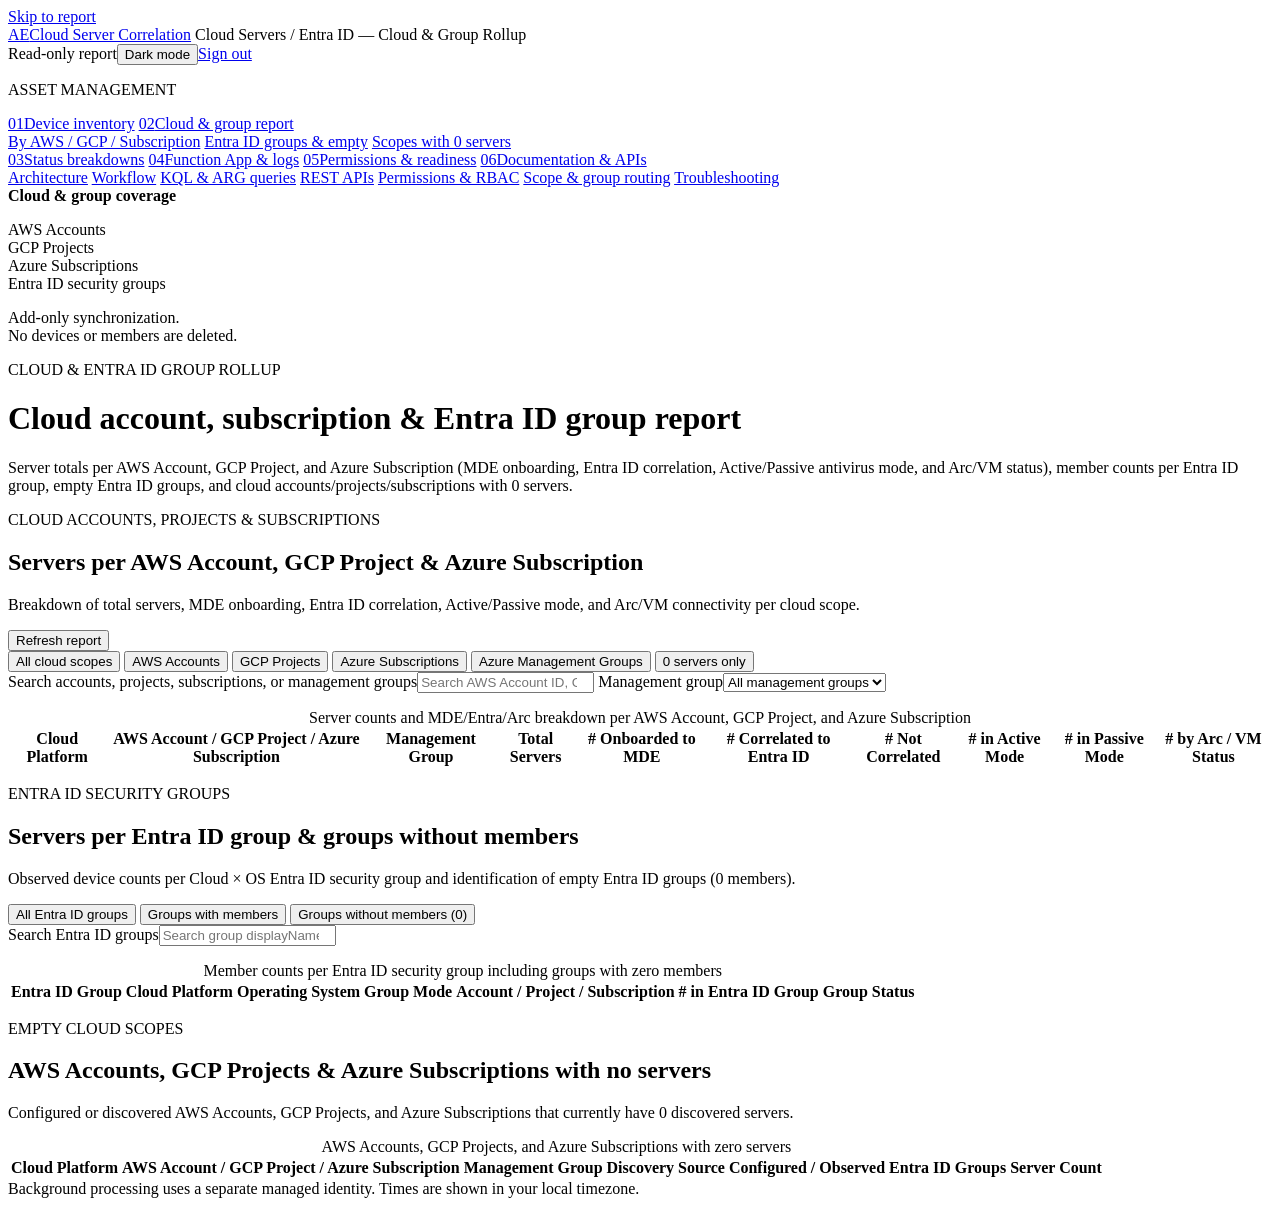
==== entragroup-sync/report/www/coverage.html @ 7be6ce7a "entraid-devicesync" ====
<!doctype html>
<html lang="en">
<head>
  <meta charset="utf-8">
  <meta name="viewport" content="width=device-width,initial-scale=1">
  <title>Cloud &amp; Entra ID group report — Cloud Server Correlation</title>
  <script src="/theme.js"></script>
  <link rel="stylesheet" href="/style.css">
  <script src="/coverage.js" defer></script>
</head>
<body>
  <a class="skip-link" href="#coverage-main">Skip to report</a>
  <header class="app-bar">
    <a class="app-brand" href="/"><span class="brand-mark" aria-hidden="true">AE</span>Cloud Server Correlation</a>
    <span class="app-context">Cloud Servers / Entra ID — Cloud &amp; Group Rollup</span>
    <div class="actions"><span class="read-only">Read-only report</span><button id="theme-toggle" class="secondary theme-toggle" type="button" aria-label="Switch color theme">Dark mode</button><a href="/.auth/logout">Sign out</a></div>
  </header>
  <aside class="sidebar" aria-label="Report navigation">
    <p class="nav-heading">ASSET MANAGEMENT</p>
    <nav>
      <a href="/"><span aria-hidden="true">01</span>Device inventory</a>
      <a class="nav-current" href="/coverage.html" aria-current="page"><span aria-hidden="true">02</span>Cloud &amp; group report</a>
      <div class="nav-sub" role="group" aria-label="Cloud and group report sections">
        <a class="nav-child" href="#coverage-accounts">By AWS / GCP / Subscription</a>
        <a class="nav-child" href="#coverage-groups">Entra ID groups &amp; empty</a>
        <a class="nav-child" href="#coverage-empty-scopes">Scopes with 0 servers</a>
      </div>
      <a href="/#device-status"><span aria-hidden="true">03</span>Status breakdowns</a>
      <a href="/#processing-health"><span aria-hidden="true">04</span>Function App &amp; logs</a>
      <a href="/permissions.html"><span aria-hidden="true">05</span>Permissions &amp; readiness</a>
      <a href="/docs.html"><span aria-hidden="true">06</span>Documentation &amp; APIs</a>
      <div class="nav-sub" role="group" aria-label="Documentation sections">
        <a class="nav-child" href="/docs.html#doc-archify">Architecture</a>
        <a class="nav-child" href="/docs.html#doc-architecture">Workflow</a>
        <a class="nav-child" href="/docs.html#doc-queries">KQL &amp; ARG queries</a>
        <a class="nav-child" href="/docs.html#doc-apis">REST APIs</a>
        <a class="nav-child" href="/docs.html#doc-permissions">Permissions &amp; RBAC</a>
        <a class="nav-child" href="/docs.html#doc-scopes">Scope &amp; group routing</a>
        <a class="nav-child" href="/docs.html#doc-troubleshooting">Troubleshooting</a>
      </div>
    </nav>
    <div class="sidebar-note"><strong>Cloud &amp; group coverage</strong><p>AWS Accounts<br>GCP Projects<br>Azure Subscriptions<br>Entra ID security groups</p><span>Add-only synchronization.<br>No devices or members are deleted.</span></div>
  </aside>
  <main id="coverage-main" tabindex="-1">
    <div class="page-heading">
      <p class="eyebrow">CLOUD &amp; ENTRA ID GROUP ROLLUP</p>
      <h1 id="coverage-title">Cloud account, subscription &amp; Entra ID group report</h1>
      <p class="muted">Server totals per AWS Account, GCP Project, and Azure Subscription (MDE onboarding, Entra ID correlation, Active/Passive antivirus mode, and Arc/VM status), member counts per Entra ID group, empty Entra ID groups, and cloud accounts/projects/subscriptions with 0 servers.</p>
    </div>
    <p id="error" role="alert" hidden></p>
    <section id="coverage-summary" class="cards summary-metrics" aria-label="Coverage rollup summary"></section>
    <section id="coverage-accounts" class="panel function-panel" aria-labelledby="coverage-accounts-heading">
      <div class="function-header">
        <div>
          <p class="eyebrow">CLOUD ACCOUNTS, PROJECTS &amp; SUBSCRIPTIONS</p>
          <h2 id="coverage-accounts-heading">Servers per AWS Account, GCP Project &amp; Azure Subscription</h2>
          <p class="muted">Breakdown of total servers, MDE onboarding, Entra ID correlation, Active/Passive mode, and Arc/VM connectivity per cloud scope.</p>
        </div>
        <div class="function-header-actions">
          <button id="refresh-coverage" class="secondary" type="button">Refresh report</button>
          <span id="updated" class="muted"></span>
        </div>
      </div>
      <nav id="coverage-cloud-tabs" class="inventory-tabs coverage-tabs" aria-label="Filter cloud scopes">
        <button type="button" data-cloud-filter="all" aria-pressed="true">All cloud scopes</button>
        <button type="button" data-cloud-filter="AWS" aria-pressed="false">AWS Accounts</button>
        <button type="button" data-cloud-filter="GCP" aria-pressed="false">GCP Projects</button>
        <button type="button" data-cloud-filter="Azure" aria-pressed="false">Azure Subscriptions</button>
        <button type="button" data-cloud-filter="ManagementGroup" aria-pressed="false">Azure Management Groups</button>
        <button type="button" data-cloud-filter="empty" aria-pressed="false">0 servers only</button>
      </nav>
      <div class="filters">
        <label class="inventory-search">Search accounts, projects, subscriptions, or management groups<input id="coverage-account-search" type="search" placeholder="Search AWS Account ID, GCP Project ID, Azure Subscription, or Management Group..."></label>
        <label>Management group<select id="coverage-mg-filter"><option value="">All management groups</option></select></label>
      </div>
      <div class="table-caption"><p id="coverage-accounts-count" aria-live="polite"></p></div>
      <div class="table-wrap" tabindex="0" role="region" aria-label="Servers per AWS Account, GCP Project, and Azure Subscription">
        <table>
          <caption class="sr-only">Server counts and MDE/Entra/Arc breakdown per AWS Account, GCP Project, and Azure Subscription</caption>
          <thead>
            <tr>
              <th scope="col">Cloud Platform</th>
              <th scope="col">AWS Account / GCP Project / Azure Subscription</th>
              <th scope="col">Management Group</th>
              <th scope="col">Total Servers</th>
              <th scope="col"># Onboarded to MDE</th>
              <th scope="col"># Correlated to Entra ID</th>
              <th scope="col"># Not Correlated</th>
              <th scope="col"># in Active Mode</th>
              <th scope="col"># in Passive Mode</th>
              <th scope="col"># by Arc / VM Status</th>
            </tr>
          </thead>
          <tbody id="coverage-accounts-body"></tbody>
        </table>
      </div>
    </section>
    <section id="coverage-groups" class="panel function-panel" aria-labelledby="coverage-groups-heading">
      <div class="function-header">
        <div>
          <p class="eyebrow">ENTRA ID SECURITY GROUPS</p>
          <h2 id="coverage-groups-heading">Servers per Entra ID group &amp; groups without members</h2>
          <p class="muted">Observed device counts per Cloud &times; OS Entra ID security group and identification of empty Entra ID groups (0 members).</p>
        </div>
      </div>
      <nav id="coverage-group-tabs" class="inventory-tabs coverage-tabs" aria-label="Filter Entra ID groups">
        <button type="button" data-group-filter="all" aria-pressed="true">All Entra ID groups</button>
        <button type="button" data-group-filter="populated" aria-pressed="false">Groups with members</button>
        <button type="button" data-group-filter="empty" aria-pressed="false">Groups without members (0)</button>
      </nav>
      <div class="filters">
        <label class="inventory-search">Search Entra ID groups<input id="coverage-group-search" type="search" placeholder="Search group displayName, cloud, OS, mode, or account..."></label>
      </div>
      <div class="table-caption"><p id="coverage-groups-count" aria-live="polite"></p></div>
      <div class="table-wrap" tabindex="0" role="region" aria-label="Servers per Entra ID group">
        <table>
          <caption class="sr-only">Member counts per Entra ID security group including groups with zero members</caption>
          <thead>
            <tr>
              <th scope="col">Entra ID Group</th>
              <th scope="col">Cloud Platform</th>
              <th scope="col">Operating System</th>
              <th scope="col">Group Mode</th>
              <th scope="col">Account / Project / Subscription</th>
              <th scope="col"># in Entra ID Group</th>
              <th scope="col">Group Status</th>
            </tr>
          </thead>
          <tbody id="coverage-groups-body"></tbody>
        </table>
      </div>
    </section>
    <section id="coverage-empty-scopes" class="panel function-panel" aria-labelledby="coverage-empty-scopes-heading">
      <div class="function-header">
        <div>
          <p class="eyebrow">EMPTY CLOUD SCOPES</p>
          <h2 id="coverage-empty-scopes-heading">AWS Accounts, GCP Projects &amp; Azure Subscriptions with no servers</h2>
          <p class="muted">Configured or discovered AWS Accounts, GCP Projects, and Azure Subscriptions that currently have 0 discovered servers.</p>
        </div>
      </div>
      <div class="table-caption"><p id="coverage-empty-scopes-count" aria-live="polite"></p></div>
      <div class="table-wrap" tabindex="0" role="region" aria-label="Cloud scopes with zero servers">
        <table>
          <caption class="sr-only">AWS Accounts, GCP Projects, and Azure Subscriptions with zero servers</caption>
          <thead>
            <tr>
              <th scope="col">Cloud Platform</th>
              <th scope="col">AWS Account / GCP Project / Azure Subscription</th>
              <th scope="col">Management Group</th>
              <th scope="col">Discovery Source</th>
              <th scope="col">Configured / Observed Entra ID Groups</th>
              <th scope="col">Server Count</th>
            </tr>
          </thead>
          <tbody id="coverage-empty-scopes-body"></tbody>
        </table>
      </div>
    </section>
    <footer>Background processing uses a separate managed identity. Times are shown in your local timezone.</footer>
  </main>
  <div id="hover-popover" class="hover-popover" role="tooltip" hidden></div>
</body>
</html>
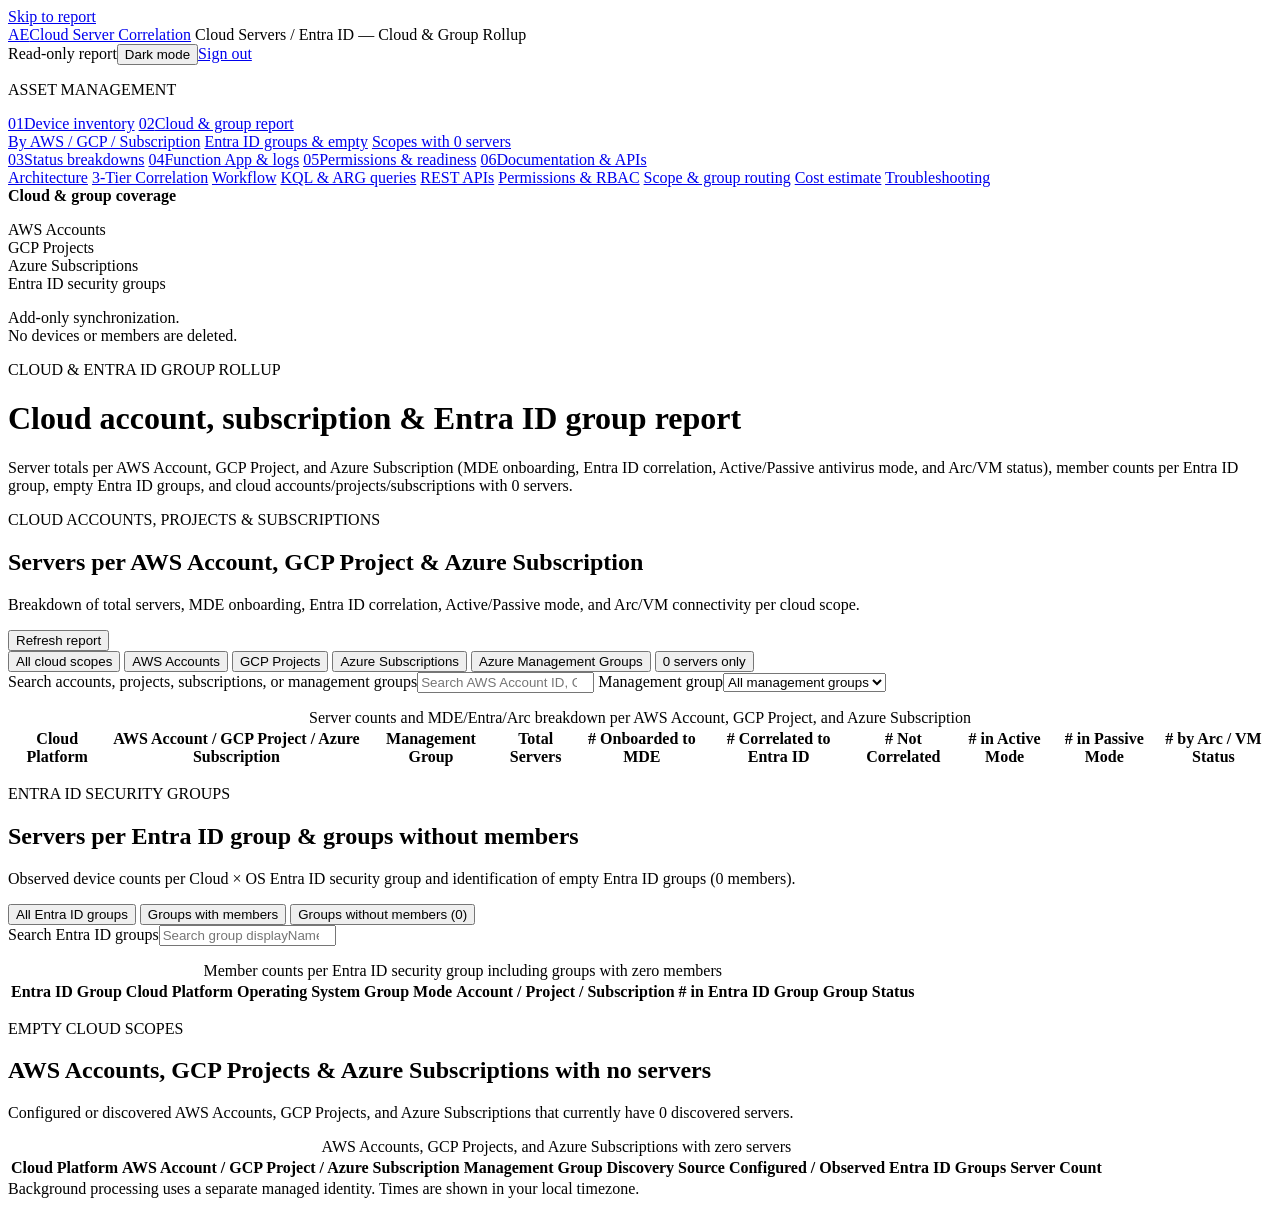
==== commit b040b453: "updated docs in web app" ====
--- a/entragroup-sync/report/www/coverage.html
+++ b/entragroup-sync/report/www/coverage.html
@@ -31,11 +31,13 @@
       <a href="/docs.html"><span aria-hidden="true">06</span>Documentation &amp; APIs</a>
       <div class="nav-sub" role="group" aria-label="Documentation sections">
         <a class="nav-child" href="/docs.html#doc-archify">Architecture</a>
+        <a class="nav-child" href="/docs.html#doc-correlation">3-Tier Correlation</a>
         <a class="nav-child" href="/docs.html#doc-architecture">Workflow</a>
         <a class="nav-child" href="/docs.html#doc-queries">KQL &amp; ARG queries</a>
         <a class="nav-child" href="/docs.html#doc-apis">REST APIs</a>
         <a class="nav-child" href="/docs.html#doc-permissions">Permissions &amp; RBAC</a>
         <a class="nav-child" href="/docs.html#doc-scopes">Scope &amp; group routing</a>
+        <a class="nav-child" href="/docs.html#doc-cost">Cost estimate</a>
         <a class="nav-child" href="/docs.html#doc-troubleshooting">Troubleshooting</a>
       </div>
     </nav>
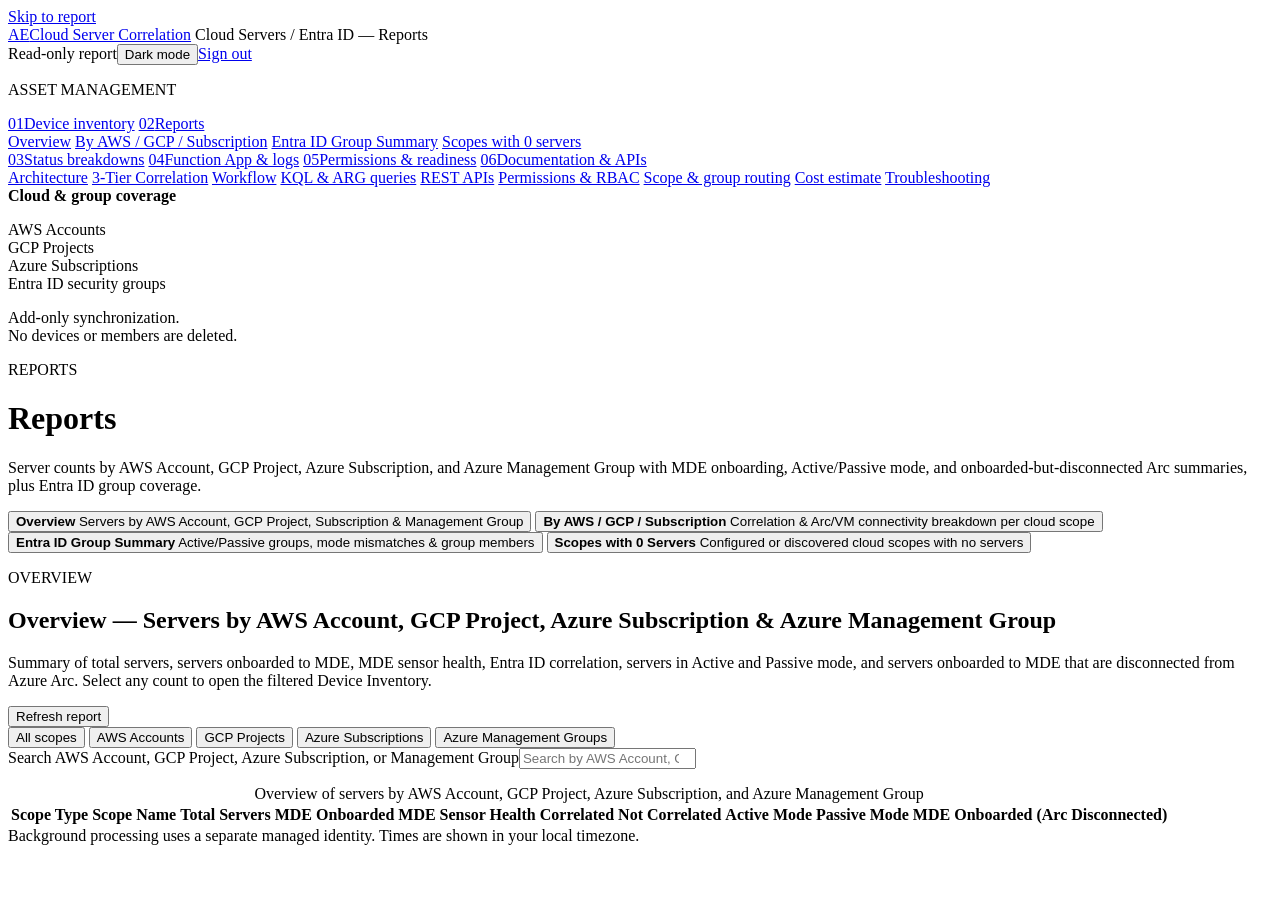
==== commit b5b5fb9b: "Updates to the site" ====
--- a/entragroup-sync/report/www/coverage.html
+++ b/entragroup-sync/report/www/coverage.html
@@ -3,26 +3,31 @@
 <head>
   <meta charset="utf-8">
   <meta name="viewport" content="width=device-width,initial-scale=1">
-  <title>Cloud &amp; Entra ID group report — Cloud Server Correlation</title>
-  <script src="/theme.js"></script>
-  <link rel="stylesheet" href="/style.css">
-  <script src="/coverage.js" defer></script>
+  <title>Reports — Cloud Server Correlation</title>
+  <script src="/theme.js?v=20261118d"></script>
+  <link rel="stylesheet" href="/style.css?v=20261118d">
+  <script src="/coverage.js?v=20261118d" defer></script>
 </head>
 <body>
   <a class="skip-link" href="#coverage-main">Skip to report</a>
   <header class="app-bar">
     <a class="app-brand" href="/"><span class="brand-mark" aria-hidden="true">AE</span>Cloud Server Correlation</a>
-    <span class="app-context">Cloud Servers / Entra ID — Cloud &amp; Group Rollup</span>
+    <span class="app-context">Cloud Servers / Entra ID — Reports</span>
+    <div id="header-mode-badges" class="header-mode-badges" aria-live="polite">
+      <span id="header-sync-mode" class="badge mode-pill" hidden></span>
+      <span id="header-group-mode" class="badge mode-pill" hidden></span>
+    </div>
     <div class="actions"><span class="read-only">Read-only report</span><button id="theme-toggle" class="secondary theme-toggle" type="button" aria-label="Switch color theme">Dark mode</button><a href="/.auth/logout">Sign out</a></div>
   </header>
   <aside class="sidebar" aria-label="Report navigation">
     <p class="nav-heading">ASSET MANAGEMENT</p>
     <nav>
       <a href="/"><span aria-hidden="true">01</span>Device inventory</a>
-      <a class="nav-current" href="/coverage.html" aria-current="page"><span aria-hidden="true">02</span>Cloud &amp; group report</a>
-      <div class="nav-sub" role="group" aria-label="Cloud and group report sections">
+      <a class="nav-current" href="/coverage.html" aria-current="page"><span aria-hidden="true">02</span>Reports</a>
+      <div class="nav-sub" role="group" aria-label="Reports sections">
+        <a class="nav-child" href="#coverage-mde-summary">Overview</a>
         <a class="nav-child" href="#coverage-accounts">By AWS / GCP / Subscription</a>
-        <a class="nav-child" href="#coverage-groups">Entra ID groups &amp; empty</a>
+        <a class="nav-child" href="#coverage-groups">Entra ID Group Summary</a>
         <a class="nav-child" href="#coverage-empty-scopes">Scopes with 0 servers</a>
       </div>
       <a href="/#device-status"><span aria-hidden="true">03</span>Status breakdowns</a>
@@ -45,22 +50,81 @@
   </aside>
   <main id="coverage-main" tabindex="-1">
     <div class="page-heading">
-      <p class="eyebrow">CLOUD &amp; ENTRA ID GROUP ROLLUP</p>
-      <h1 id="coverage-title">Cloud account, subscription &amp; Entra ID group report</h1>
-      <p class="muted">Server totals per AWS Account, GCP Project, and Azure Subscription (MDE onboarding, Entra ID correlation, Active/Passive antivirus mode, and Arc/VM status), member counts per Entra ID group, empty Entra ID groups, and cloud accounts/projects/subscriptions with 0 servers.</p>
+      <p class="eyebrow">REPORTS</p>
+      <h1 id="coverage-title">Reports</h1>
+      <p class="muted">Server counts by AWS Account, GCP Project, Azure Subscription, and Azure Management Group with MDE onboarding, Active/Passive mode, and onboarded-but-disconnected Arc summaries, plus Entra ID group coverage.</p>
     </div>
     <p id="error" role="alert" hidden></p>
     <section id="coverage-summary" class="cards summary-metrics" aria-label="Coverage rollup summary"></section>
-    <section id="coverage-accounts" class="panel function-panel" aria-labelledby="coverage-accounts-heading">
-      <div class="function-header">
-        <div>
-          <p class="eyebrow">CLOUD ACCOUNTS, PROJECTS &amp; SUBSCRIPTIONS</p>
-          <h2 id="coverage-accounts-heading">Servers per AWS Account, GCP Project &amp; Azure Subscription</h2>
-          <p class="muted">Breakdown of total servers, MDE onboarding, Entra ID correlation, Active/Passive mode, and Arc/VM connectivity per cloud scope.</p>
+    <nav id="coverage-section-tabs" class="section-card-tabs" role="tablist" aria-label="Report sections">
+      <button type="button" class="section-card-tab is-active" role="tab" aria-selected="true" data-section-tab="coverage-mde-summary">
+        <strong>Overview</strong>
+        <span>Servers by AWS Account, GCP Project, Subscription &amp; Management Group</span>
+      </button>
+      <button type="button" class="section-card-tab" role="tab" aria-selected="false" data-section-tab="coverage-accounts">
+        <strong>By AWS / GCP / Subscription</strong>
+        <span>Correlation &amp; Arc/VM connectivity breakdown per cloud scope</span>
+      </button>
+      <button type="button" class="section-card-tab" role="tab" aria-selected="false" data-section-tab="coverage-groups">
+        <strong>Entra ID Group Summary</strong>
+        <span>Active/Passive groups, mode mismatches &amp; group members</span>
+      </button>
+      <button type="button" class="section-card-tab" role="tab" aria-selected="false" data-section-tab="coverage-empty-scopes">
+        <strong>Scopes with 0 Servers</strong>
+        <span>Configured or discovered cloud scopes with no servers</span>
+      </button>
+    </nav>
+    <section id="coverage-mde-summary" class="panel function-panel" aria-labelledby="coverage-mde-summary-heading">
+      <div class="function-header">
+        <div>
+          <p class="eyebrow">OVERVIEW</p>
+          <h2 id="coverage-mde-summary-heading">Overview — Servers by AWS Account, GCP Project, Azure Subscription &amp; Azure Management Group</h2>
+          <p class="muted">Summary of total servers, servers onboarded to MDE, MDE sensor health, Entra ID correlation, servers in Active and Passive mode, and servers onboarded to MDE that are disconnected from Azure Arc. Select any count to open the filtered Device Inventory.</p>
         </div>
         <div class="function-header-actions">
           <button id="refresh-coverage" class="secondary" type="button">Refresh report</button>
           <span id="updated" class="muted"></span>
+        </div>
+      </div>
+      <div id="mde-report-summary" class="cards summary-metrics" aria-label="Overview posture summary"></div>
+      <nav id="mde-report-tabs" class="inventory-tabs coverage-tabs" aria-label="Filter Overview report by scope type">
+        <button type="button" data-mde-filter="all" aria-pressed="true">All scopes</button>
+        <button type="button" data-mde-filter="AWS" aria-pressed="false">AWS Accounts</button>
+        <button type="button" data-mde-filter="GCP" aria-pressed="false">GCP Projects</button>
+        <button type="button" data-mde-filter="Azure" aria-pressed="false">Azure Subscriptions</button>
+        <button type="button" data-mde-filter="Azure Management Group" aria-pressed="false">Azure Management Groups</button>
+      </nav>
+      <div class="filters">
+        <label class="inventory-search">Search AWS Account, GCP Project, Azure Subscription, or Management Group<input id="mde-report-search" type="search" placeholder="Search by AWS Account, GCP Project, Azure Subscription, or Management Group..."></label>
+      </div>
+      <div class="table-caption"><p id="mde-report-count" aria-live="polite"></p></div>
+      <div class="table-wrap" tabindex="0" role="region" aria-label="Overview by AWS Account, GCP Project, Azure Subscription, and Azure Management Group">
+        <table id="mde-report-table">
+          <caption class="sr-only">Overview of servers by AWS Account, GCP Project, Azure Subscription, and Azure Management Group</caption>
+          <thead>
+            <tr>
+              <th scope="col">Scope Type</th>
+              <th scope="col">Scope Name</th>
+              <th scope="col">Total Servers</th>
+              <th scope="col">MDE Onboarded</th>
+              <th scope="col">MDE Sensor Health</th>
+              <th scope="col">Correlated</th>
+              <th scope="col">Not Correlated</th>
+              <th scope="col">Active Mode</th>
+              <th scope="col">Passive Mode</th>
+              <th scope="col">MDE Onboarded (Arc Disconnected)</th>
+            </tr>
+          </thead>
+          <tbody id="mde-report-body"></tbody>
+        </table>
+      </div>
+    </section>
+    <section id="coverage-accounts" class="panel function-panel" aria-labelledby="coverage-accounts-heading" hidden>
+      <div class="function-header">
+        <div>
+          <p class="eyebrow">CLOUD ACCOUNTS, PROJECTS &amp; SUBSCRIPTIONS</p>
+          <h2 id="coverage-accounts-heading">Correlation &amp; status breakdown per cloud scope</h2>
+          <p class="muted">Breakdown of total servers, MDE onboarding, Entra ID correlation, Active/Passive mode, and Arc/VM connectivity per cloud scope.</p>
         </div>
       </div>
       <nav id="coverage-cloud-tabs" class="inventory-tabs coverage-tabs" aria-label="Filter cloud scopes">
@@ -77,34 +141,36 @@
       </div>
       <div class="table-caption"><p id="coverage-accounts-count" aria-live="polite"></p></div>
       <div class="table-wrap" tabindex="0" role="region" aria-label="Servers per AWS Account, GCP Project, and Azure Subscription">
-        <table>
+        <table id="coverage-accounts-table">
           <caption class="sr-only">Server counts and MDE/Entra/Arc breakdown per AWS Account, GCP Project, and Azure Subscription</caption>
           <thead>
             <tr>
               <th scope="col">Cloud Platform</th>
-              <th scope="col">AWS Account / GCP Project / Azure Subscription</th>
+              <th scope="col">Scope Name</th>
               <th scope="col">Management Group</th>
               <th scope="col">Total Servers</th>
-              <th scope="col"># Onboarded to MDE</th>
-              <th scope="col"># Correlated to Entra ID</th>
-              <th scope="col"># Not Correlated</th>
-              <th scope="col"># in Active Mode</th>
-              <th scope="col"># in Passive Mode</th>
-              <th scope="col"># by Arc / VM Status</th>
+              <th scope="col">MDE Onboarded</th>
+              <th scope="col">Correlated</th>
+              <th scope="col">Not Correlated</th>
+              <th scope="col">Active Mode</th>
+              <th scope="col">Passive Mode</th>
+              <th scope="col">MDE Onboarded (Arc Disconnected)</th>
+              <th scope="col">Arc / VM Status</th>
             </tr>
           </thead>
           <tbody id="coverage-accounts-body"></tbody>
         </table>
       </div>
     </section>
-    <section id="coverage-groups" class="panel function-panel" aria-labelledby="coverage-groups-heading">
+    <section id="coverage-groups" class="panel function-panel" aria-labelledby="coverage-groups-heading" hidden>
       <div class="function-header">
         <div>
           <p class="eyebrow">ENTRA ID SECURITY GROUPS</p>
-          <h2 id="coverage-groups-heading">Servers per Entra ID group &amp; groups without members</h2>
-          <p class="muted">Observed device counts per Cloud &times; OS Entra ID security group and identification of empty Entra ID groups (0 members).</p>
-        </div>
-      </div>
+          <h2 id="coverage-groups-heading">Entra ID Group Summary</h2>
+          <p class="muted">Summary of servers in Active and Passive Entra ID groups, servers in both Active and Passive groups, MDE Active/Passive mode mismatches, and per-group member counts. Select any card or group row to filter and view its members below.</p>
+        </div>
+      </div>
+      <div id="coverage-groups-summary" class="cards summary-metrics" aria-label="Entra ID Group Summary metrics"></div>
       <nav id="coverage-group-tabs" class="inventory-tabs coverage-tabs" aria-label="Filter Entra ID groups">
         <button type="button" data-group-filter="all" aria-pressed="true">All Entra ID groups</button>
         <button type="button" data-group-filter="populated" aria-pressed="false">Groups with members</button>
@@ -113,10 +179,10 @@
       <div class="filters">
         <label class="inventory-search">Search Entra ID groups<input id="coverage-group-search" type="search" placeholder="Search group displayName, cloud, OS, mode, or account..."></label>
       </div>
-      <div class="table-caption"><p id="coverage-groups-count" aria-live="polite"></p></div>
-      <div class="table-wrap" tabindex="0" role="region" aria-label="Servers per Entra ID group">
-        <table>
-          <caption class="sr-only">Member counts per Entra ID security group including groups with zero members</caption>
+      <div class="table-caption"><p id="coverage-groups-count" aria-live="polite"></p><span class="muted">Click any group row or summary card to populate matching members below.</span></div>
+      <div class="table-wrap" tabindex="0" role="region" aria-label="Entra ID Group Summary">
+        <table id="coverage-groups-table">
+          <caption class="sr-only">Entra ID Group Summary including member counts and MDE mode mismatches</caption>
           <thead>
             <tr>
               <th scope="col">Entra ID Group</th>
@@ -124,15 +190,44 @@
               <th scope="col">Operating System</th>
               <th scope="col">Group Mode</th>
               <th scope="col">Account / Project / Subscription</th>
-              <th scope="col"># in Entra ID Group</th>
+              <th scope="col">Members</th>
+              <th scope="col">Both Active &amp; Passive</th>
+              <th scope="col">Passive Group (MDE Active)</th>
+              <th scope="col">Active Group (MDE Passive)</th>
               <th scope="col">Group Status</th>
             </tr>
           </thead>
           <tbody id="coverage-groups-body"></tbody>
         </table>
       </div>
-    </section>
-    <section id="coverage-empty-scopes" class="panel function-panel" aria-labelledby="coverage-empty-scopes-heading">
+      <div id="coverage-group-members-panel" class="function-logs-section" aria-labelledby="coverage-group-members-heading">
+        <div class="table-caption">
+          <h3 id="coverage-group-members-heading">Selected Entra ID Group Members</h3>
+          <span id="coverage-group-members-count" class="muted" aria-live="polite">Select a group row above to view its server members.</span>
+        </div>
+        <div class="table-wrap" tabindex="0" role="region" aria-label="Selected Entra ID group members">
+          <table id="coverage-group-members-table">
+            <caption class="sr-only">Servers belonging to the selected Entra ID group</caption>
+            <thead>
+              <tr>
+                <th scope="col">Server Name</th>
+                <th scope="col">Cloud Platform</th>
+                <th scope="col">Account / Project / Subscription</th>
+                <th scope="col">Operating System</th>
+                <th scope="col">MDE Onboarded Status</th>
+                <th scope="col">MDE Sensor Health</th>
+                <th scope="col">MDE Antivirus Mode</th>
+                <th scope="col">Machine Status</th>
+                <th scope="col">Entra ID Group(s)</th>
+                <th scope="col">Group &amp; AV Flags</th>
+              </tr>
+            </thead>
+            <tbody id="coverage-group-members-body"></tbody>
+          </table>
+        </div>
+      </div>
+    </section>
+    <section id="coverage-empty-scopes" class="panel function-panel" aria-labelledby="coverage-empty-scopes-heading" hidden>
       <div class="function-header">
         <div>
           <p class="eyebrow">EMPTY CLOUD SCOPES</p>
@@ -142,7 +237,7 @@
       </div>
       <div class="table-caption"><p id="coverage-empty-scopes-count" aria-live="polite"></p></div>
       <div class="table-wrap" tabindex="0" role="region" aria-label="Cloud scopes with zero servers">
-        <table>
+        <table id="coverage-empty-scopes-table">
           <caption class="sr-only">AWS Accounts, GCP Projects, and Azure Subscriptions with zero servers</caption>
           <thead>
             <tr>
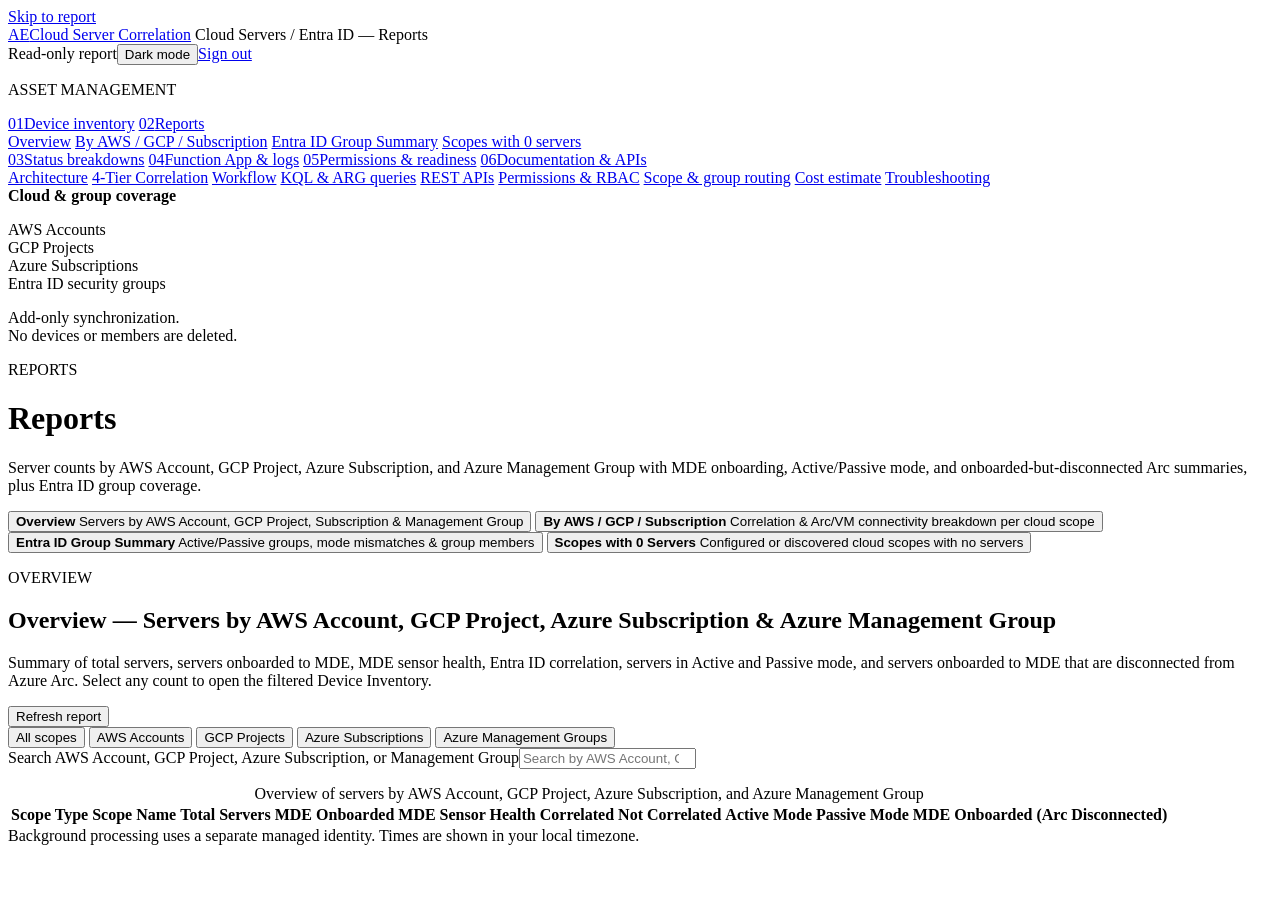
==== commit baae3461: "Add synthetic MDE device correlation Derive a synthetic Entra device ID from the MDE device ID befor" ====
--- a/entragroup-sync/report/www/coverage.html
+++ b/entragroup-sync/report/www/coverage.html
@@ -36,7 +36,7 @@
       <a href="/docs.html"><span aria-hidden="true">06</span>Documentation &amp; APIs</a>
       <div class="nav-sub" role="group" aria-label="Documentation sections">
         <a class="nav-child" href="/docs.html#doc-archify">Architecture</a>
-        <a class="nav-child" href="/docs.html#doc-correlation">3-Tier Correlation</a>
+        <a class="nav-child" href="/docs.html#doc-correlation">4-Tier Correlation</a>
         <a class="nav-child" href="/docs.html#doc-architecture">Workflow</a>
         <a class="nav-child" href="/docs.html#doc-queries">KQL &amp; ARG queries</a>
         <a class="nav-child" href="/docs.html#doc-apis">REST APIs</a>
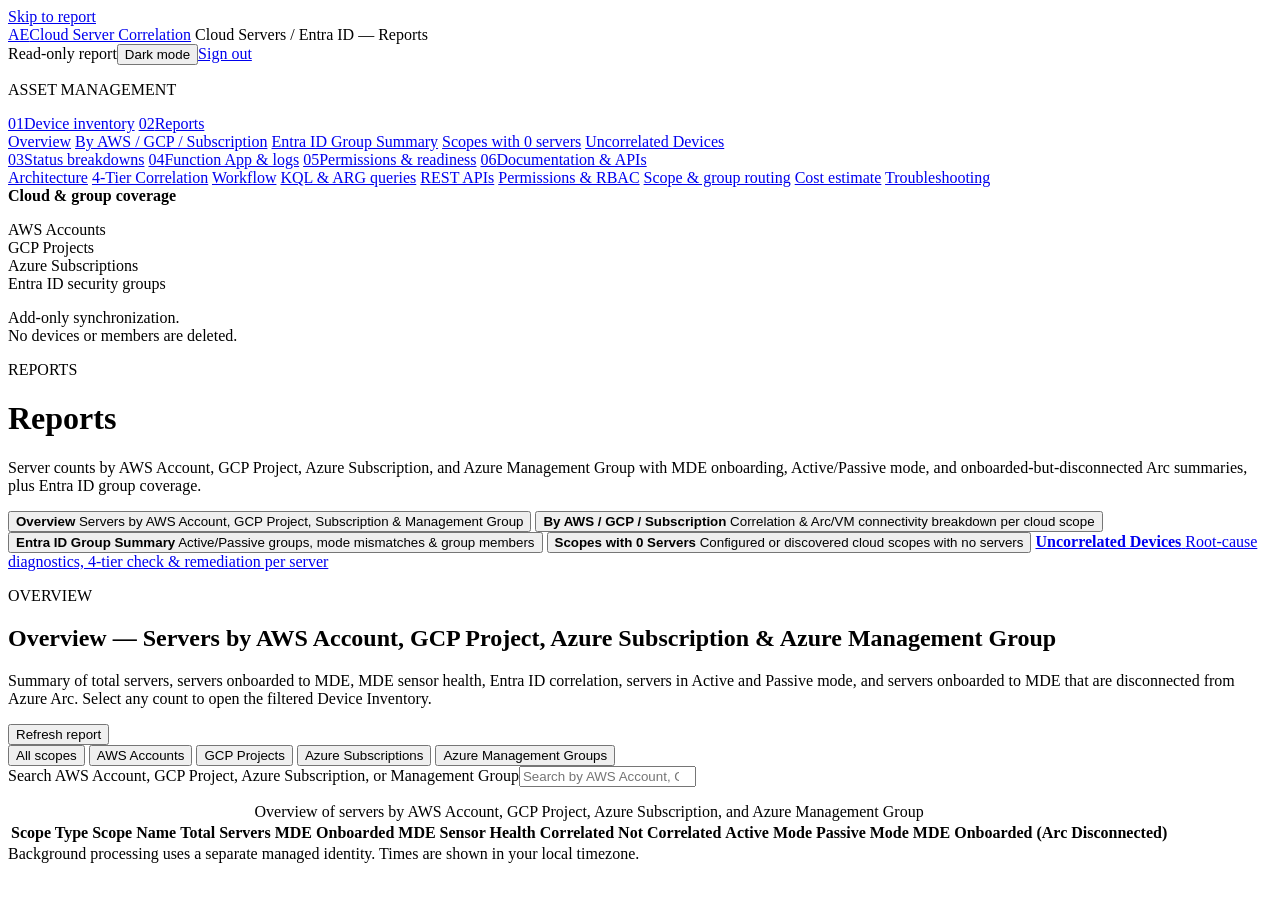
==== commit 7008d578: "Add uncorrelated device diagnostics report Show correlation blockers, remediation guidance, gate and" ====
--- a/entragroup-sync/report/www/coverage.html
+++ b/entragroup-sync/report/www/coverage.html
@@ -29,6 +29,7 @@
         <a class="nav-child" href="#coverage-accounts">By AWS / GCP / Subscription</a>
         <a class="nav-child" href="#coverage-groups">Entra ID Group Summary</a>
         <a class="nav-child" href="#coverage-empty-scopes">Scopes with 0 servers</a>
+        <a class="nav-child" href="/uncorrelated.html">Uncorrelated Devices</a>
       </div>
       <a href="/#device-status"><span aria-hidden="true">03</span>Status breakdowns</a>
       <a href="/#processing-health"><span aria-hidden="true">04</span>Function App &amp; logs</a>
@@ -73,6 +74,10 @@
         <strong>Scopes with 0 Servers</strong>
         <span>Configured or discovered cloud scopes with no servers</span>
       </button>
+      <a class="section-card-tab" href="/uncorrelated.html">
+        <strong>Uncorrelated Devices</strong>
+        <span>Root-cause diagnostics, 4-tier check &amp; remediation per server</span>
+      </a>
     </nav>
     <section id="coverage-mde-summary" class="panel function-panel" aria-labelledby="coverage-mde-summary-heading">
       <div class="function-header">
